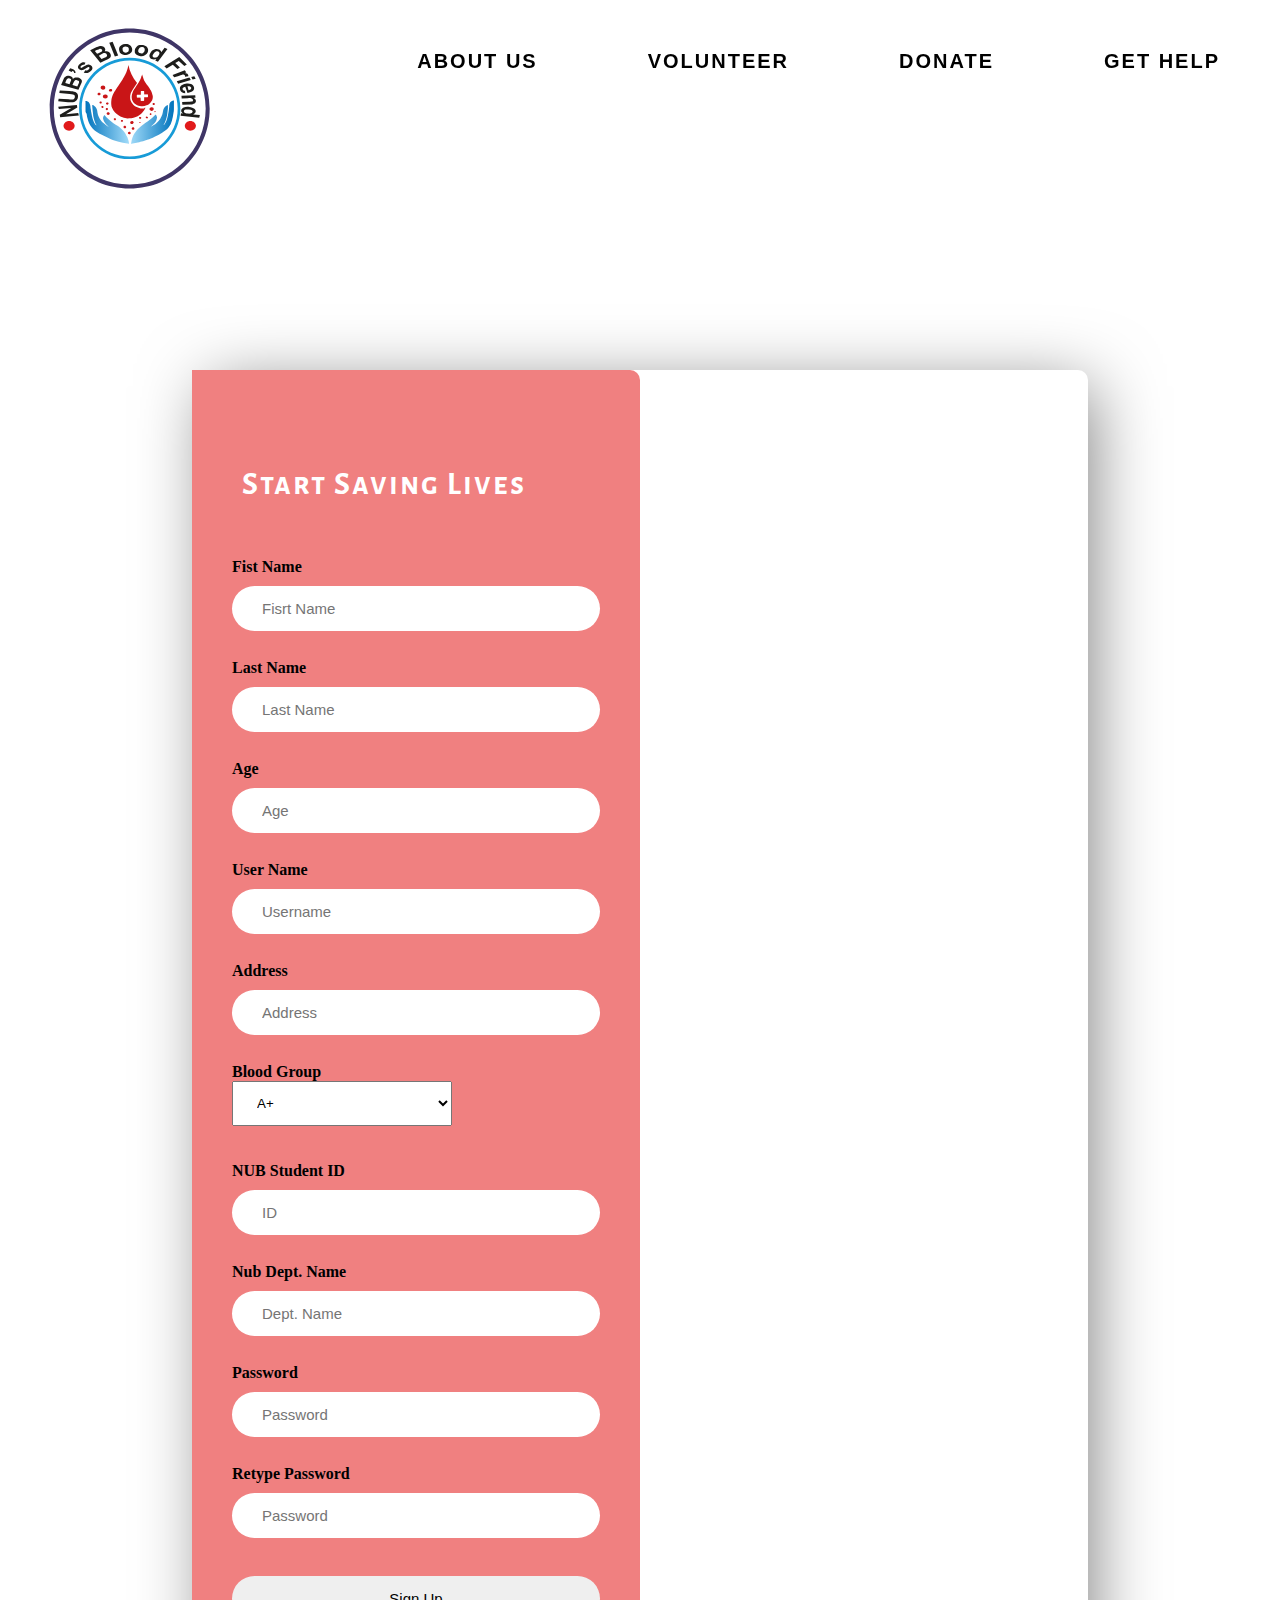
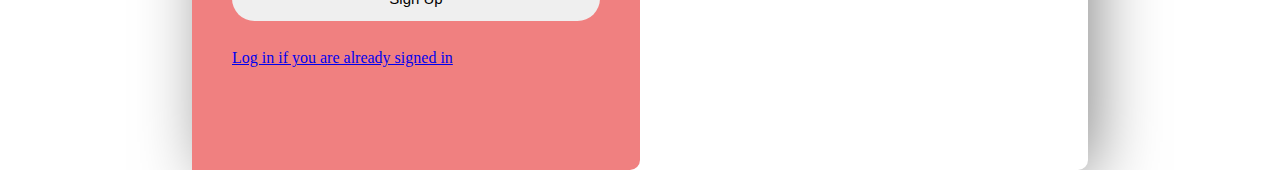
==== Register.html @ 306397d5 "initial state" ====
<!DOCTYPE html>
<html lang="en">

<head>
    <meta charset="UTF-8">
    <meta http-equiv="X-UA-Compatible" content="IE=edge">
    <meta name="viewport" content="width=device-width, initial-scale=1.0">
    <link rel="stylesheet" href='css/Register.css'>
    <link rel="icon" href='./Images/bb_logo(black).png' type="image/png">
    <link rel="stylesheet" href="https://cdnjs.cloudflare.com/ajax/libs/font-awesome/5.15.3/css/all.min.css" />
</head>
<title>Start Saving Lives </title>

<body>
    <header>
        <nav>
            <div class="header-logo"><img src="./Images/logo.svg"></div>
            <div class="header-list">
                <ul>
                    <li><a href="help.html">Get Help</li></a>
                        <li><a href="donate.html">Donate</li></a>
                            <li><a href="index.html#vol-sect">Volunteer</li></a>
                                <li><a href="index.html#about-us">About Us</a></li>
                </ul>
            </div>
        </nav>
    </header>

    <div class="inner">
        <!-- <div class="photo">
            <img src="./Images/regphoto.png">
        </div> -->
        <div class="user-form">
            <h1>Start Saving Lives</h1>
            <!-- <form>
                <i class="fas fa-user icon"></i>
                <input type="text" placeholder="Name">
                <br>
                <i class="fas fa-envelope-square"></i>
                <input type="email" placeholder="E-mail">
                <br>
                <i class="fas fa-lock"></i>
                <input type="password" placeholder="Password" id="password_data">
                <div class="safety" style="font-family: sans-serif; font-size: 20px;">
                    Enter Password
                </div>
                <div class="action-btn">
                    <button class="btn primary">Create Account</button>
                    <button class="btn">Skip</button>
                </div>
            </form> -->



            <form id="login" method="get" action="login.php">

                <label><b>Fist Name
                    </b>
                </label>
                <input type="text" name="Uname" id="Uname" placeholder="Fisrt Name">
                <br><br>

                <label><b>Last Name
                    </b>
                </label>
                <input type="text" name="Uname" id="Uname" placeholder="Last Name">
                <br><br>


                <label><b>Age
                    </b><br>

                </label>
                <input type="text" name="Uname" id="Uname" placeholder="Age">
                <br><br>


                <label><b>User Name
                    </b>
                </label>
                <input type="text" name="Uname" id="Uname" placeholder="Username">
                <br><br>


                <label><b>Address
                    </b><br>
                </label>
                <input type="text" name="Uname" id="Uname" placeholder="Address">
                <br><br>


                <label><b>Blood Group
                    </b><br>
                </label>
                <div class="formForGroup">
                    <select name="blood_group" id="blood_group" style="padding: 0 20px; width: 220px; height: 45px;" class="form-control demo-default text-center margin10px">

                        <option value="A+">A+</option>
                        <option value="A-">A-</option>
                        <option value="B+">B+</option>
                        <option value="B-">B-</option>
                        <option value="AB+">AB+</option>
                        <option value="AB-">AB-</option>
                        <option value="O+">O+</option>
                        <option value="O-">O-</option>

                    </select>


                </div>
                <br><br>

                <label><b>NUB Student ID
                    </b><br>
                </label>
                <input type="text" name="Uname" id="Uname" placeholder="ID">
                <br><br>


                <label><b>Nub Dept. Name
                    </b><br>
                </label>
                <input type="text" name="Uname" id="Uname" placeholder="Dept. Name">
                <br><br>




                <label><b>Password
                    </b><br>
                </label>
                <input type="Password" name="Pass" id="Pass" placeholder="Password">
                <br><br>

                <label><b>Retype Password
                    </b><br>
                </label>
                <input type="Password" name="Pass" id="Pass" placeholder="Password">
                <br><br>


                <input type="button" name="log" id="log" value="Sign Up">
                <br><br>
                <a href="#">Log in if you are already signed in</a>
            </form>






        </div>
    </div>
    <script src="./Register.js"></script>
</body>

</html>
---- css/Register.css ----
@import url('https://fonts.googleapis.com/css2?family=Alegreya+Sans+SC:wght@300&display=swap');
body {
    background: url('./Images/ug.png');
}

header {
    background-color: white;
    color: white;
    height: 60px;
    width: 100%;
    z-index: 10;
    position: fixed;
    font-weight: 100;
}

.header-logo {
    font-size: 10px;
    float: left;
    padding-left: 30px;
    padding-top: 0px;
}

.header-logo>img {
    width: 65%;
}

li a {
    text-decoration: none;
    display: block;
    text-decoration: none;
    text-transform: uppercase;
    color: black;
    font-size: 20px;
    font-family: 'Raleway', sans-serif;
    letter-spacing: 2px;
    font-weight: 600;
    margin-bottom: 10px;
    padding: 20px;
    transition: all ease 0.5s;
}

li {
    float: right;
    padding-left: 30px;
    padding-top: 30px;
    list-style: none;
    padding-right: 40px;
    font-size: 24px;
}

header ul li a:hover {
    background-color: rgba(220, 20, 60);
    color: white;
}

* {
    margin: 0;
    padding: 0;
    box-sizing: border-box;
}

.inner {
    height: 1400px;
    width: 70%;
    position: absolute;
    top: 80%;
    left: 50%;
    bottom: 50%;
    transform: translate(-50%, -25%);
    box-shadow: 10px 10px 68px -6px rgba(0, 0, 0, 0.5);
    display: flex;
    justify-content: space-between;
    border-radius: 10px;
}

.photo {
    width: 50%;
    height: 100%;
}

.photo img {
    width: 110%;
    height: 100%;
}

.user-form {
    background: #F08080;
    padding: 40px;
    width: 50%;
    height: 100%;
    border-radius: 0px 10px 10px 0px;
}

.user-form h1 {
    color: #fff;
    padding: 30px 0;
    margin: 25px 10px;
    font-weight: 700;
    font-family: 'Alegreya Sans SC', sans-serif;
    letter-spacing: 2px;
}

.user-form i {
    position: absolute;
    margin: 25px 10px;
    color: #F08080;
}

input {
    width: 100%;
    height: 3em;
    border: none;
    border-radius: 30px;
    font-size: 15px;
    margin: 10px 0;
    padding: 0 30px;
}

.safety {
    width: 100%;
    display: fle;
    justify-content: space-between;
    color: #fff;
}

.line {
    height: 6px;
    border-radius: 20px;
    width: 20%;
    background: #fff;
    margin: 5px;
}

.action-btn {
    width: 100%;
    display: flex;
    margin: 30px 0;
}

.btn {
    font-family: 'Alegreya Sans SC', sans-serif;
    border: 1px solid #fff;
    padding: 10px;
    background: transparent;
    border-radius: 20px;
    width: 50%;
    cursor: pointer;
    font-weight: 700px;
    font-size: medium;
    margin: 0 10px;
    background: none;
    border: 2px solid white;
    color: white;
}

.primary {
    font-size: medium;
    font-family: 'Alegreya Sans SC', sans-serif;
    background: none;
    border: 2px solid white;
    color: white;
}

.primary:hover {
    background: linear-gradient(45deg, yellow 24%, orange 100%);
    border: none;
    color: black;
}

.btn:hover {
    background: linear-gradient(45deg, yellow 24%, orange 100%);
    border: none;
    color: black;
}

@media(max-width:700px) {
    .photo {
        display: none;
    }
    .user-form {
        width: 100%;
        border-radius: 10px;
        font-size: 20px
    }
    .action-btn {
        margin: 5px;
        display: block;
        width: 100%;
    }
    .btn {
        width: 100%;
        margin: 5px;
        padding: 5px;
    }
}

@media screen and (max-width:990px) and (min-width:665px) {
    .action-btn {
        margin: 5px;
        display: block;
        width: 100%;
    }
    .btn {
        width: 100%;
        margin: 5px;
        padding: 5px;
    }
}
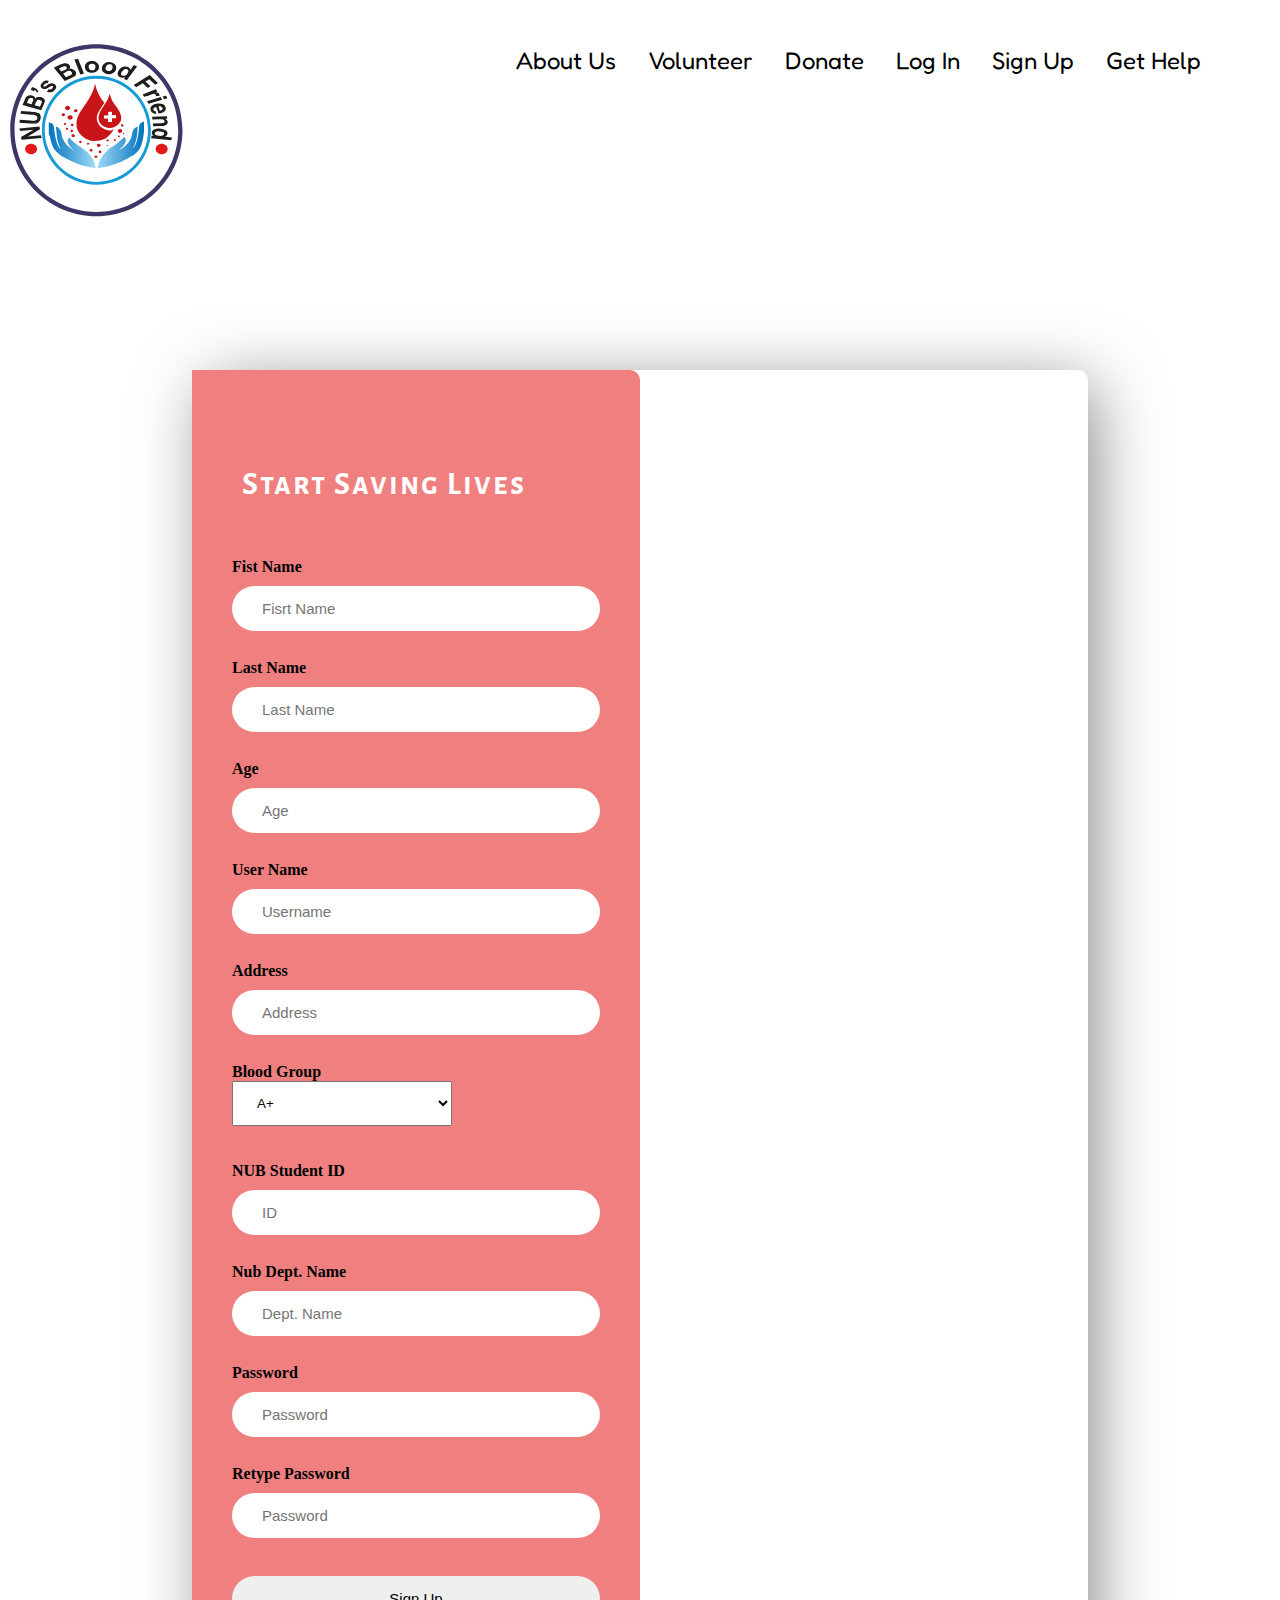
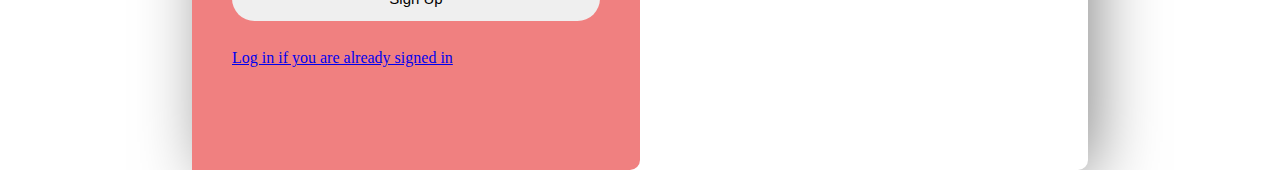
==== commit 60d8c4b5: "used the same meny bar" ====
--- a/Register.html
+++ b/Register.html
@@ -12,7 +12,7 @@
 <title>Start Saving Lives </title>
 
 <body>
-    <header>
+    <!-- <header>
         <nav>
             <div class="header-logo"><img src="./Images/logo.svg"></div>
             <div class="header-list">
@@ -24,7 +24,31 @@
                 </ul>
             </div>
         </nav>
+    </header> -->
+
+
+    <header>
+        <div id="logo">
+            <a href="index.html"><img src="./Images/logo.svg"></a>
+        </div>
+        <div id="nav">
+            <div class="header-list" id="headerl">
+                <!-- <i class="fa fa-times" onclick="hideMenu()"></i> -->
+                <ul>
+                    <li><a class="scroll" href="#about-us">About Us</a></li>
+                    <li><a class="scroll" href="#vol-sect">Volunteer</a></li>
+                    <li><a href="donate.html" target="_blank">Donate</a></li>
+                    <li><a href="login.html" target="_blank">Log In</a></li>
+                    <li><a href="signup.html" target="_blank">Sign Up</a></li>
+                    <li><a href="help.html" target="_blank">Get Help</a></li>
+                </ul>
+            </div>
+            <!-- <i class="fa fa-bars" onclick="showMenu()"></i> -->
+        </div>
     </header>
+
+
+
 
     <div class="inner">
         <!-- <div class="photo">
--- a/css/Register.css
+++ b/css/Register.css
@@ -1,9 +1,16 @@
 @import url('https://fonts.googleapis.com/css2?family=Alegreya+Sans+SC:wght@300&display=swap');
+@import url("https://fonts.googleapis.com/css2?family=Fredoka+One&display=swap");
+@import url("https://fonts.googleapis.com/css2?family=Neuton:ital@1&display=swap");
+@import url("https://fonts.googleapis.com/css2?family=Patrick+Hand+SC&display=swap");
+@import url("https://fonts.googleapis.com/css2?family=Alegreya+Sans+SC:wght@300&display=swap");
+@import url("https://fonts.googleapis.com/css2?family=NTR&display=swap");
+@import url("https://fonts.googleapis.com/css2?family=Raleway&display=swap");
 body {
     background: url('./Images/ug.png');
 }
 
-header {
+
+/* header {
     background-color: white;
     color: white;
     height: 60px;
@@ -51,6 +58,82 @@
 header ul li a:hover {
     background-color: rgba(220, 20, 60);
     color: white;
+} */
+
+header {
+    overflow: hidden;
+    height: 100vh;
+    width: 100%;
+    background-size: cover;
+    position: relative;
+    background-attachment: fixed;
+}
+
+#logo {
+    position: absolute;
+    top: 9%;
+    left: 5%;
+    transform: translate(-40%, -30%);
+    text-align: center;
+    font-family: "Neuton", serif;
+    line-height: 30px;
+    margin-bottom: 10px;
+}
+
+#logo>a>img {
+    width: 70%;
+}
+
+#nav {
+    width: 90%;
+    color: black;
+    position: absolute;
+    top: 7%;
+    left: 50%;
+    transform: translate(-50%, -50%);
+    text-align: center;
+    font-family: "Neuton", serif;
+    line-height: 50px;
+}
+
+#nav img {
+    width: 150px;
+    padding-left: 20px;
+    padding-top: 10px;
+    top: 0%;
+}
+
+#nav .header-list {
+    flex: 1;
+    text-align: right;
+}
+
+.header-list ul li {
+    list-style: none;
+    display: inline-block;
+    padding: 8px 15px;
+    position: relative;
+}
+
+.header-list ul li a {
+    color: black;
+    font-size: 24px;
+    text-decoration: none;
+    font-family: "Fredoka One", cursive;
+}
+
+.header-list ul li::after {
+    content: "";
+    height: 2px;
+    background: #cd5c5c;
+    display: block;
+    margin: auto;
+    transition: 0.5s;
+    width: 0%;
+}
+
+.header-list ul li:hover::after {
+    width: 100%;
 }
 
 * {
